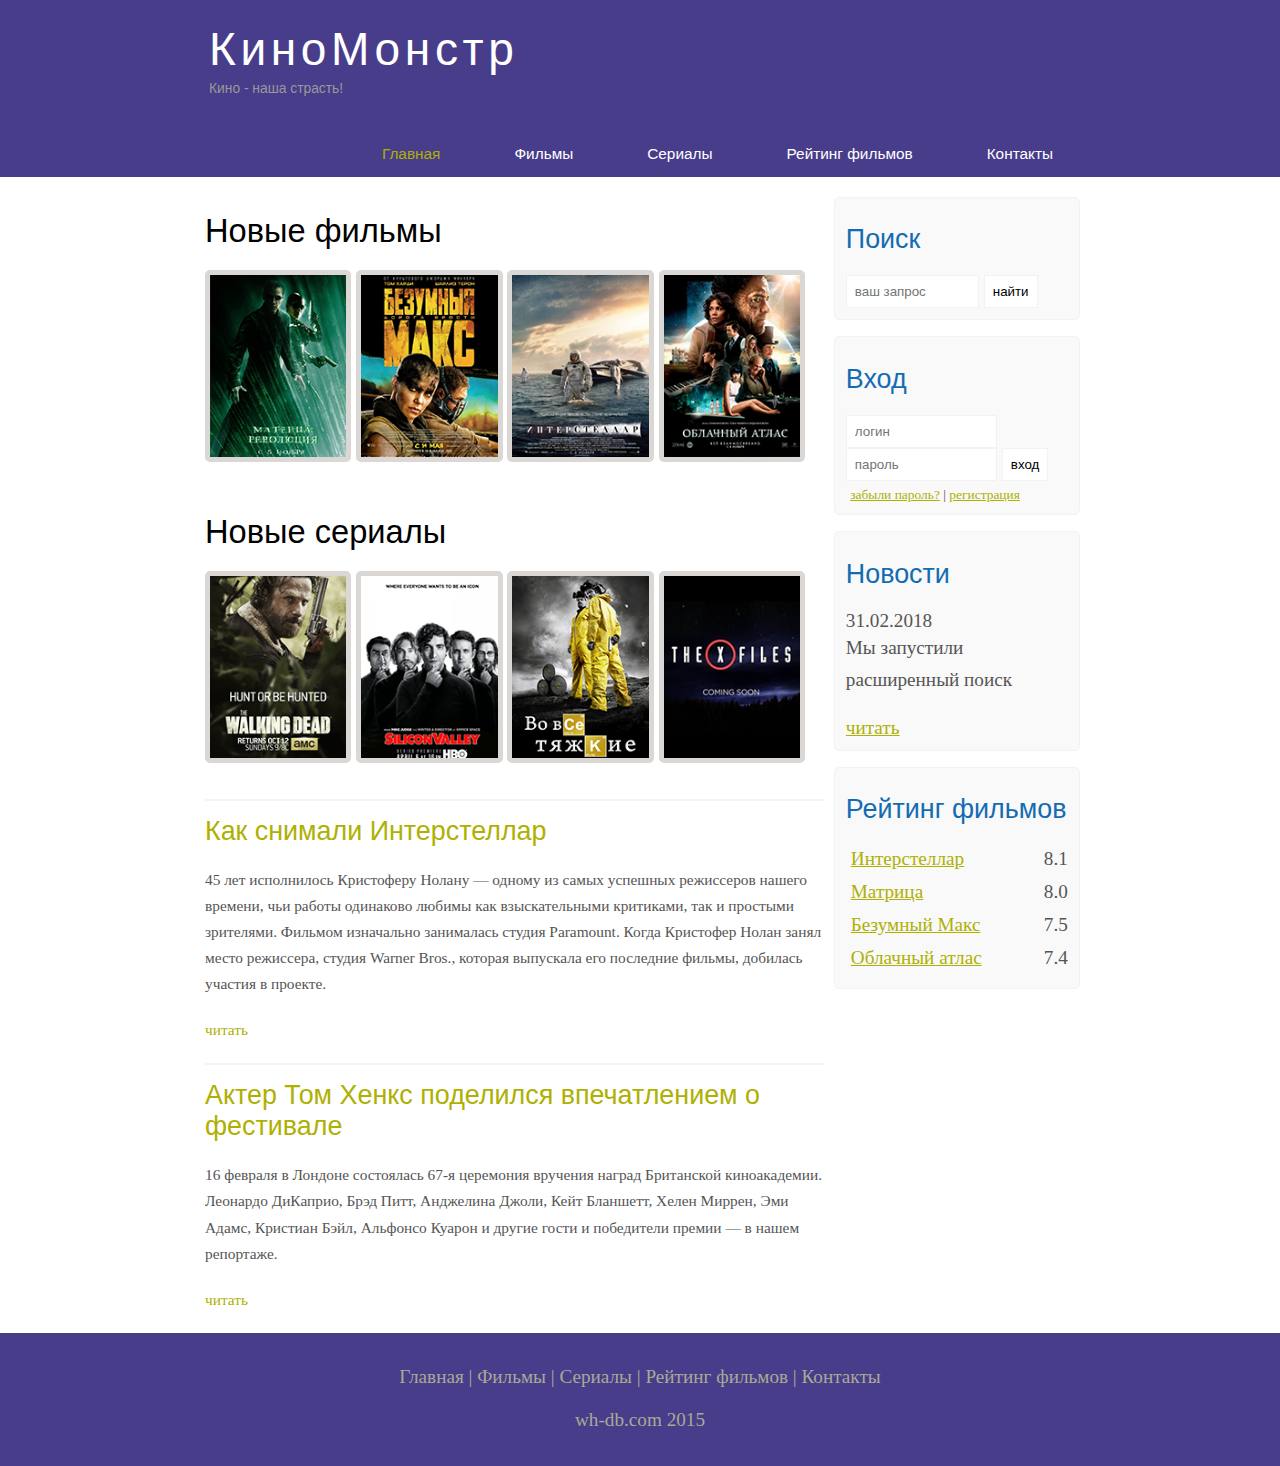
==== index.html @ aeb0e71a "first commit" ====
<!DOCTYPE html>
<html lang="ru">
<head>
	<meta charset="UTF-8">
	<meta name="viewport" content="width=device-width, initial-scale=1.0">
	<title>Главная страница</title>
	<meta name="description" content="Киномонстр - это портал о кино">
	<meta name="keywords" content="фильмы, фильмы онлайн, hd">
	<link rel="stylesheet" href="assets/css/style.css">
</head>
<body>
	

	<div class="main">
		<div class="header">
			<div class="logo">
				<div class="logo_text">
					<h1><a href="index.html">КиноМонстр</a></h1>
					<h2>Кино - наша страсть!</h2>
				</div>
			</div>
			<div class="menubar">
				<ul class="menu">
					<li class="selected"><a href="#">Главная</a></li>
					<li><a href="films.html">Фильмы</a></li>
					<li><a href="#">Сериалы</a></li>
					<li><a href="rating.html">Рейтинг фильмов</a></li>
					<li><a href="contact.html">Контакты</a></li>
				</ul>
			</div>
		</div>
		<div class="site_content">
			<div class="sidebar_container">
				<div class="sidebar">
					<h2>Поиск</h2>
					<form method="post" action="#" id="search_form">
						<input type="search" name="search_field" placeholder="ваш запрос"/>
						<input type="submit" class="btn" value="найти"/>
					</form>
				</div>
				<div class="sidebar">
					<h2>Вход</h2>
					<form method="post" action="#" id="login">
						<input type="text" name="login_field" placeholder="логин"/>
						<input type="password" name="password_field" placeholder="пароль" />
						<input type="submit" class="btn" value="вход"/>
						<div class="lables_passreg_text">
							<span><a href="#">забыли пароль?</a></span> | <span><a href="#">регистрация</a></span>
						</div>
					</form>
				</div>
				<div class="sidebar">
					<h2>Новости</h2>
					<span>31.02.2018</span>
					<p>Мы запустили расширенный поиск</p>
					<a href="#">читать</a>
				</div>
				<div class="sidebar">
					<h2>Рейтинг фильмов</h2>
					<ul>
						<li><a href="#">Интерстеллар</a><span class="rating_sidebar">8.1</span></li>
						<li><a href="#">Матрица</a><span class="rating_sidebar">8.0</span></li>
						<li><a href="#">Безумный Макс</a><span class="rating_sidebar">7.5</span></li>
						<li><a href="#">Облачный атлас</a><span class="rating_sidebar">7.4</span></li>

					</ul>

				</div>
			</div>
			<div class="content">
				<h1>Новые фильмы</h1>
				<div class="films_block">
					<a href="#"><img src="assets/img/matrix.png"></a>
					<a href="#"><img src="assets/img/max.png"></a>
					<a href="#"><img src="assets/img/inter.png"></a>
					<a href="#"><img src="assets/img/cloud.png"></a>

				</div>

				<h1>Новые сериалы</h1>
				<div class="films_block">
					<a href="#"><img src="assets/img/dead.png"></a>
					<a href="#"><img src="assets/img/silicon.png"></a>
					<a href="#"><img src="assets/img/breakingbad.png"></a>
					<a href="#"><img src="assets/img/xfiles.png"></a>
				</div>

				<div class="posts">
					
					<hr>
					<h2><a href="#">Как снимали Интерстеллар</a></h2>
					<div class="posts_content">
						
						<p>
							
							45 лет исполнилось Кристоферу Нолану — одному из самых успешных режиссеров нашего времени, чьи работы одинаково любимы как взыскательными критиками, так и простыми зрителями. Фильмом изначально занималась студия Paramount. Когда Кристофер Нолан занял место режиссера, студия Warner Bros., которая выпускала его последние фильмы, добилась участия в проекте. 

						</p>

						<p><a href="#">читать</a></p>

					</div>
					<hr>
					<h2><a href="#">Актер Том Хенкс поделился впечатлением о фестивале</a></h2>
					<div class="posts_content">
						
						<p>
							
							16 февраля в Лондоне состоялась 67-я церемония вручения наград Британской киноакадемии. Леонардо ДиКаприо, Брэд Питт, Анджелина Джоли, Кейт Бланшетт, Хелен Миррен, Эми Адамс, Кристиан Бэйл, Альфонсо Куарон и другие гости и победители премии — в нашем репортаже.

						</p>

						<p><a href="#">читать</a></p>

					</div>
				</div>
				</div>
			</div>
		</div>


		<div class="footer">
			<p>
				<a href="#">Главная</a> |
				<a href="#">Фильмы</a> |
				<a href="#">Сериалы</a> |
				<a href="#">Рейтинг фильмов</a> |
				<a href="#">Контакты</a>
			</p>
			<p>wh-db.com 2015</p>
		</div>
	</div>
	
</body>
</html>
---- assets/css/style.css ----
*{
	margin: 0;
	padding: 0;
}

body{
	font-size: 1.2em;
	background-color: #fff;
	color:#555;
}

p{
	padding:0 0 20px 0;
	line-height: 1.7em;
}

input[type="text"],input[type="password"], input[type="search"]
{
	color:#5d5d5d;
	width:60%;
	padding:8px;
}

input, textarea{
	outline:none;
	border:none;
	border:solid 1px #f2f2f2;
}

h1,h2{
	font:normal 170% 'century gothic', arial;
	margin: 0 0 15px 0;
	padding: 15px 0 5px 0;
	color:#000;
}

h2{
	font-size:140%;
}

a, a:hover {
	outline: none;
	text-decoration: underline;
	color: #aeb002
}

ul{
	margin:2px 0 22px 17px;
}

ul li{
	margin:0 0 6px 0;
	padding:0 0 4px 5px;
	line-height: 1.5em;
}

hr{
	border:solid 1px #f3f3f3;
}

.header{
	background-color: darkslateblue;
	height: 177px;
	font-size: 0.8em;
	margin-left: 0px;
	margin-right: 0px;
	min-width: 900px;
}

.main, .logo, .menubar, .site_content, .footer{
	margin-left: auto;
	margin-right: auto;
}

.logo{
	width: 880px;
	padding-bottom: 40px;
}

.logo h1, .logo h2{
	font: normal 300% 'century gothic', arial, sans-serif;
	margin: 0 0 0 9px;
}

.logo_text h1, .logo_text h1 a, .logo_text h1 a:hover{
	padding: 22px 0 0 0;
	color: #fff;
	letter-spacing: 0.1em;
	text-decoration: none;
}

.logo_text h2{
	font-size: 0.9em;
	padding: 4px 0 0 0;
	color: #999;
}

.menubar {
	width: 900px;
	height: 46px;
}

ul.menu{
	float: right;
}

ul.menu li{
	float: left;
	padding: 0 0 0 9px;
	list-style: none;
	margin: 1px 2px 0 0;
}

ul.menu li a{
	font: normal 100% 'trebuchet ms', sans-serif;
	display: block;
	height: 20px;
	padding: 6px 35px 5px 28px;
	color: #fff;
	text-decoration: none;
}

ul.menu li.selected a{
	color: #aeb002;
}

ul.menu li a:hover{
	color: #e4ec04;
}

.site_content{
	width: 880px;
	overflow: hidden;
	margin: 20px auto 0 auto;
	background-color: white; 
}

.sidebar_container{
	float: right;
	width: 224px;
}

.sidebar{
	float:right;
	width: 222px;
	padding: 5%;
	margin: 0 0 16px 0;
	border: solid 1px #f2f2f2;
	border-radius:5px;
	background-color: #f9f9f9;
}

.btn{
	padding: 8px;
	background-color: white;
	cursor: pointer;
}

.sidebar h2{
	color: #136cb2
}

.lables_passreg_text{
	font-size: 0.7em;
	margin-top:3%;
	margin-left:2%;
}

.sidebar ul{
	margin:0;
}

.sidebar ul li{
	list-style-type: none;
	margin:0 0 0 0;
}

.sidebar .rating_sidebar{
	float: right;
}

.content{
	text-align: left;
	width: 620px;
	padding:0 0 0 5px;
	float: left;

}

.content a{
	text-decoration: none;
}

.films_block{
	margin-bottom: 5%;

}

.films_block img{
	border-radius: 5px;
	border: solid 5px #dad7d5;
	width:22%;
}

.posts .posts_content{
	font-size:0.8em;

}

.info_film_page{
	margin-top:2%;
	margin-bottom: 4%;
}

.info_film_page .label{
	font-size:1.2em;
}

.info_film_page .value{
	font-size:1em;
	color:#49945a;
	margin-right: 3%;
}

.description_film{
	margin-bottom: 15%;
}

.description_film img{
	float:left;
	margin-right: 2%;
	border-radius: 5px;
	border: solid 5px #dad7d5;
}

.reviews{
	margin-bottom: 4%;
	font-size: 0.9em;
}

.reviews .review_name{
	background-color: #7268ad;
	color: white;
	padding:1%;
	border-top-left-radius: 5px;
	border-top-right-radius: 5px;
}

.reviews .review_text{
	padding-top: 2%;
	padding-bottom: 2%;
	padding-left: 2%;
}

.send{
	margin-bottom: 4%;
}

.send input[type="text"],textarea{
	border: solid 1px #c3c3c3;
	margin-bottom: 2%;
}

.send input[type="text"]{
	width:98%;
}

.send textarea{
	width:624px;
	height:200px;
}

.send input[type="submit"]{
	background-color: #7268ad;
	padding:3%;
	color:white;
	border-radius: 5px;
}

.info_film{
	margin-bottom: 5%;
	background-color: #f9f9f9;
	padding:5%;
	height:270px;
}

.info_film img{
	float:left;
	margin-right: 2%;
	border-radius: 5px;
	border: solid 5px #dad7d5;
	width:25%;
}

.button{
	background-color: #7268ad;
	padding:2%;
	color: white;
	border-radius: 5px;
	float:right;
	margin-top: 5%;
	clear: both;
	font-size: 0.8em;
}

.button a{
	color:white;
}

td{
	padding:2%;
	border:solid 1px #f4f4f4;
}

td img{
	width: 60px;
	vertical-align: middle;
}

table{
	width:100%;

}

.center{
	text-align: center;
}

.rating{
	font-weight: bold;
}

.footer{
	width:100%;
	height:100px;
	padding:28px 0 5px 0;
	text-align: center;
	background-color: darkslateblue;
	color: #a8aa94;
	margin-left:0px;
	margin-right: 0px;
	min-width: 900px;
}

.footer a{
	color:#a8aa94;
	text-decoration: none;
}

.footer a:hover{
	color: #fff;
	text-decoration: none;
}

.footer p{
	padding: 0 0 10px 0;
}

/* CSS Mobile */

@media only screen
and (min-device-width : 320px)
and (max-device-width : 568px) {

  .header {
    background-color: #257965;
    min-width: 100%;
    height: 20%;
    text-align: center;
  }

  .logo {
    width: 100%;
  }

  .site_content {
    width: 100%;
  }

  .menubar {
    width: 100%;
    height: 100%;
  }

  .content {
    width: 100%;
    text-align: center;
  }

  .site_content { 
    width: 100%;
    text-align: center;
  }
  
  .sidebar_container {
    display: none;
  }

  .footer {
    display: none;
  }

  ul.menu {
    float: none;
  }

  ul.menu li {
    margin: 0;
    padding: 0;
    float: none;
  }

  .logo h1{
  	font: normal 235% 'century gothic', arial,sans-serif;
  }


  .logo h2{
  	font: normal 100% 'century gothic', arial,sans-serif;
	color:white;
  }

  .content h1,h2{
  	font: normal 110% 'century gothic', arial;
  }

  .films_block img{
  	width:43%;
  }

  .posts_content p{
  	line-height: 1.5em;
  	padding: 3%;
  	text-align: left;
  }

  .posts p{
  	font-size:120%;
  }

  /*films page*/
  .info_film {
	float:none;
	height: 100%;
  }

  .info_film img{
  	width: 90%;
  	margin-bottom: 5%;
  }

  .button{
  	float:none;
  }

  /*rating page*/
  table{
  	display: block;
  }

  th{
  	font-size: 75%;
  }

  td{
  	padding: 0;
  	margin:0;
  	font-size: 95%;
  	text-align: left;
  }

  /*show page*/
  iframe{
  	width: 88%;
  	height: 100%;
  }

  .description_film {
  	width: 90%;
  	text-align: left;
  	margin-left: 2%;
  }

  .description_film img{
  	float:none;
  	width:73%;
  	display: block;
  	margin:0;
  	padding:0;
  	margin-left: 11%;
  	margin-bottom: 7%;
  }

  .reviews{
	text-align: left;
	width:96%;
  }

  .send input[type="text"]{
  	width:80%;
  }

  .send textarea{
  	width: 85%;
  }

}
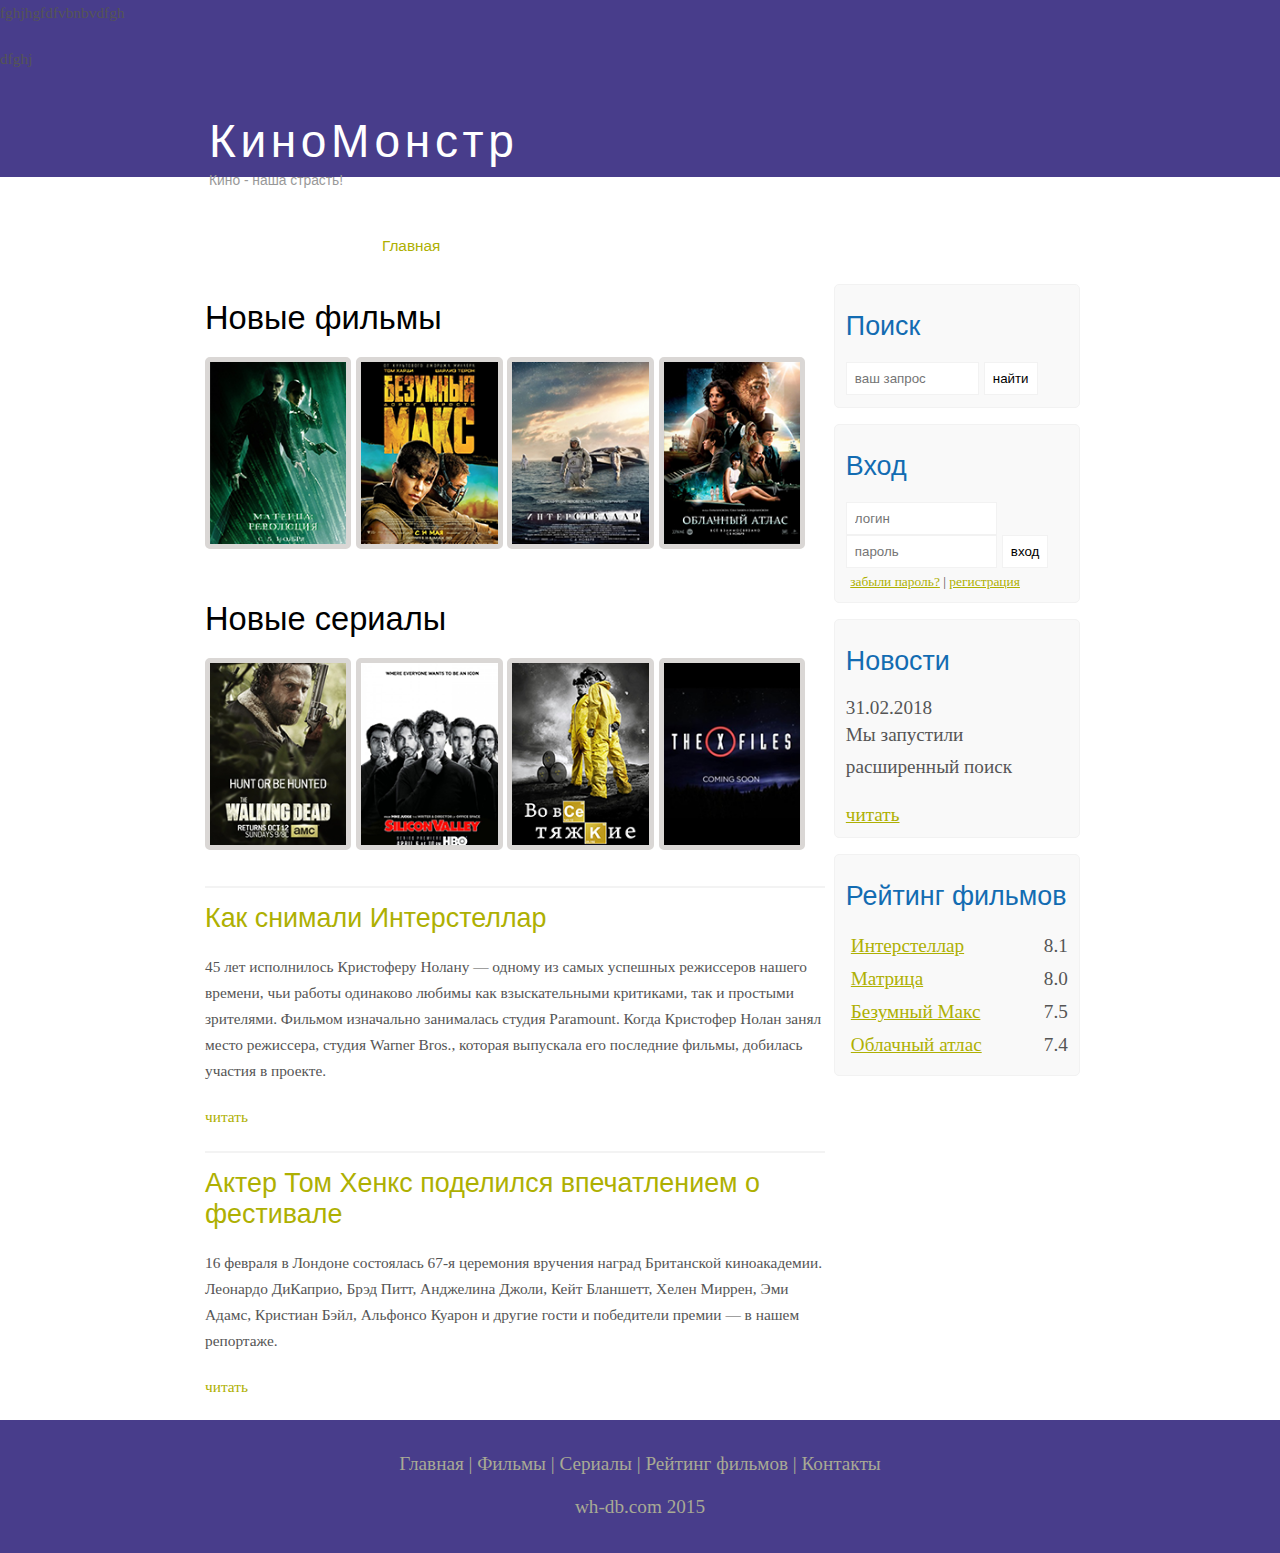
==== commit 9707e209: "second commit" ====
--- a/index.html
+++ b/index.html
@@ -13,6 +13,8 @@
 
 	<div class="main">
 		<div class="header">
+			<p>fghjhgfdfvbnbvdfgh</p>
+			<p>dfghj</p>
 			<div class="logo">
 				<div class="logo_text">
 					<h1><a href="index.html">КиноМонстр</a></h1>
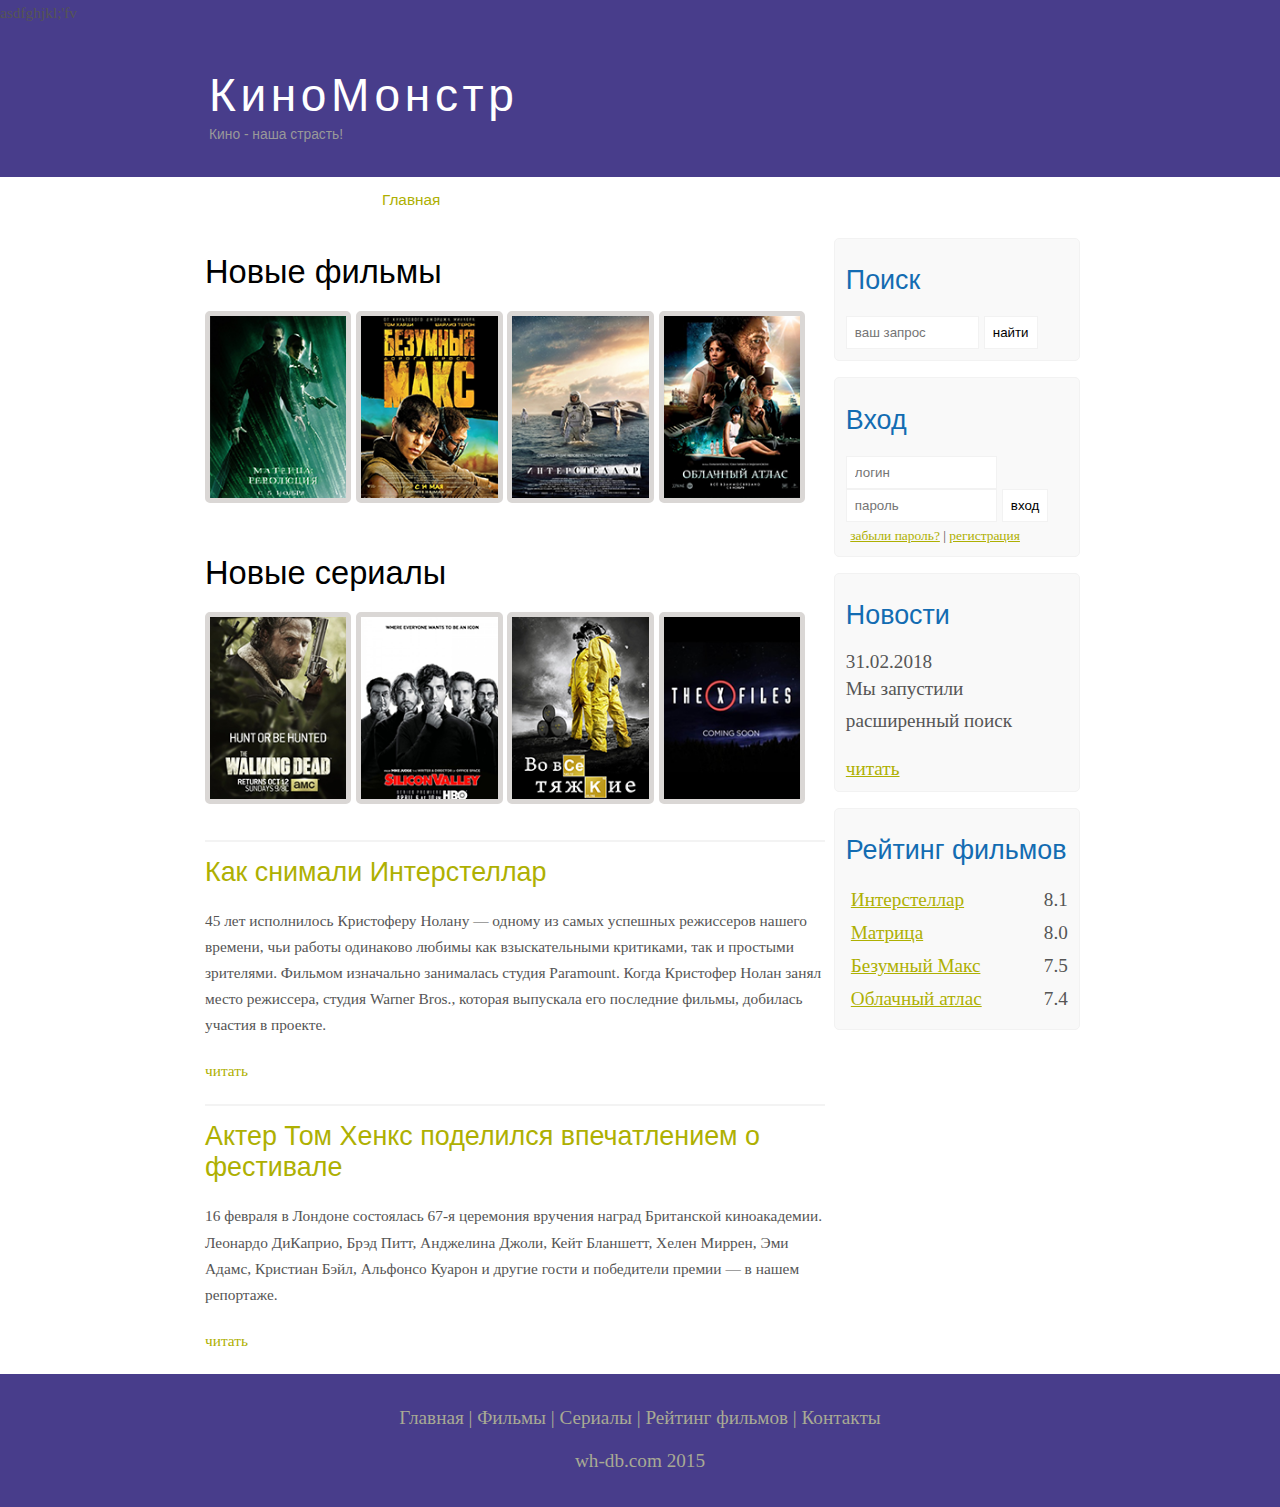
==== commit 10cf23f5: "third commit" ====
--- a/index.html
+++ b/index.html
@@ -13,8 +13,7 @@
 
 	<div class="main">
 		<div class="header">
-			<p>fghjhgfdfvbnbvdfgh</p>
-			<p>dfghj</p>
+			<p>asdfghjkl;'fv</p>
 			<div class="logo">
 				<div class="logo_text">
 					<h1><a href="index.html">КиноМонстр</a></h1>
